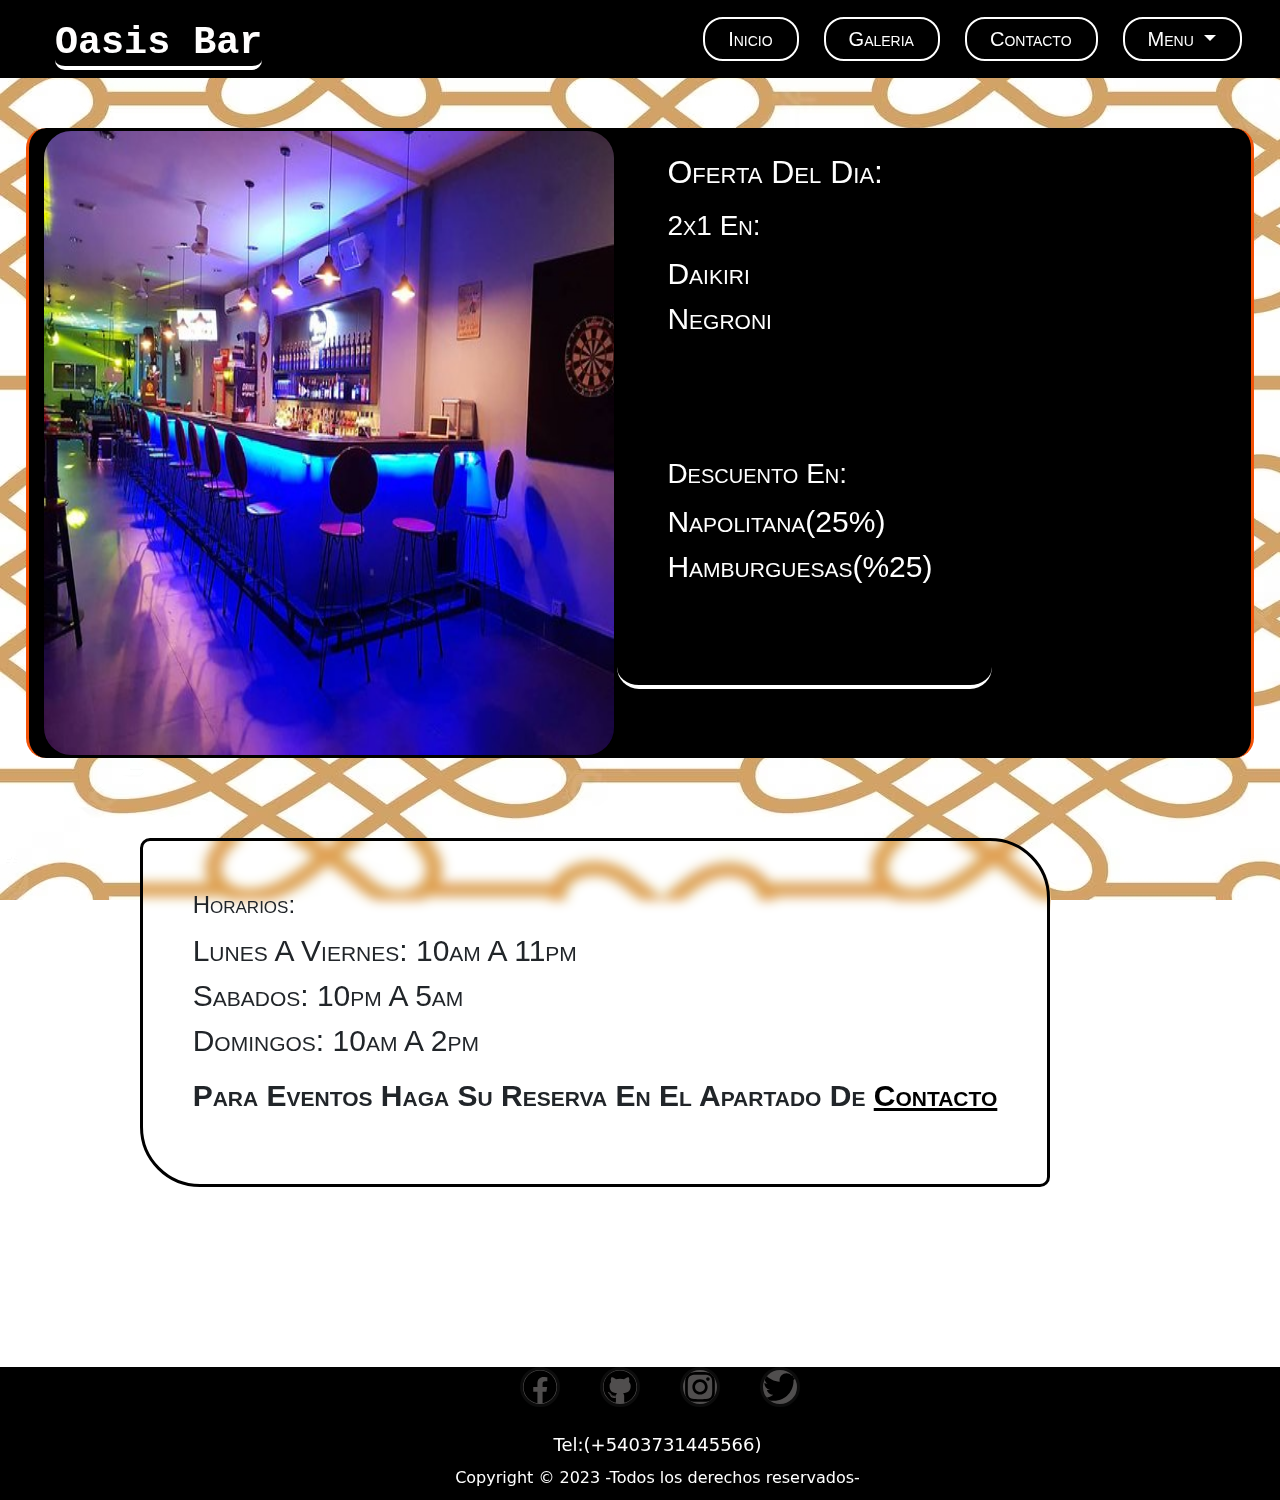
==== index.html @ e95af846 "Primer archivo del proyecto" ====
<!DOCTYPE html>
<html lang="en">
    <head>
        <meta charset="UTF-8">
        <meta http-equiv="X-UA-Compatible" content="IE=edge">
        <meta name="viewport" content="width=device-width, initial-scale=1.0">
        <link href="https://fonts.googleapis.com/css?family=Dancing Script" rel="stylesheet">
        <link rel="stylesheet" href="https://cdn.jsdelivr.net/npm/bootstrap@5.2.3/dist/css/bootstrap.min.css">
        <link rel="stylesheet" href="style.css">
        <title>Oasis bar</title>
    </head>
    <body>
        <header>
            <h1>Oasis Bar</h1>
            <nav class="navbar navbar-dark navbar-expand-lg " style="background-color: #000000;">
                <div class="container-fluid">
                    <button class="navbar-toggler" type="button" data-bs-toggle="collapse" data-bs-target="#navbarNavDropdown" aria-controls="navbarNavDropdown" aria-expanded="false" aria-label="Toggle navigation">
                        <span class="navbar-toggler-icon"></span>
                    </button>
                  <div class="collapse navbar-collapse" id="navbarNavDropdown">
                    <ul class="navbar-nav">
                      <li class="nav-item hover">
                        <a class="nav-link active navbar-brand" aria-current="page" href="#">Inicio</a>
                      </li>
                      <li class="nav-item hover">
                        <a class="nav-link navbar-brand"  href="./pages/galeria.html">Galeria</a>
                      </li>
                      <li class="nav-item hover">
                        <a class="nav-link navbar-brand" href="./pages/contacto.html">Contacto</a>
                      </li>
                      <li class="nav-item dropdown hover-menu">
                        <a class="nav-link dropdown-toggle navbar-brand" href="#" role="button" data-bs-toggle="dropdown" aria-expanded="false">
                          Menu
                        </a>
                        <ul class="dropdown-menu" style="background-color: #000000;">
                          <li class="hover"><a class="navbar-brand" href="./pages/platos.html">Platos</a></li>
                          <li class="hover"><a class="navbar-brand" href="./pages/tragos.html">Tragos</a></li>
                        </ul>
                      </li>
                    </ul>
                  </div>
                </div>
              </nav>
        </header>
        <main>
        <section class="body-index">
            <article class="portada">
                <img src="image/bar.jpg" class="img-portada" alt="">
            </article>
            <article class="ofertas">
                    <h2>Oferta del dia:</h2>
                    <div>
                        <h3>2x1 en:</h3>
                        <ul>
                            <li>Daikiri</li>
                            <li>Negroni</li>
                    </ul>
                    <h3 class="descuento">Descuento en:</h3>
                    <ul>
                        <li>Napolitana(25%)</li>
                        <li>Hamburguesas(%25)</li>
                </ul>
                    </div>
            </article>
        </section>
        <section class="texto-body">
            <article class="texto">
                <h4>Horarios:</h4>
                <ul>
                    <li>Lunes a viernes: 10am a 11pm</li>
                    <li>Sabados: 10pm a 5am</li>
                    <li>Domingos: 10am a 2pm</li>
                    <li class="reserva"><strong> Para eventos haga su reserva en el apartado de <a href="./pages/contacto.html">contacto</a></strong></li>
                </ul>
            </article>
        </section>
     </main> 
         <footer> 
            <div>
                <ul class="foot">
                    <li><a target="_blank" href="https://es-la.facebook.com/"><button  ><img src="icon/facebook.svg" alt="facebook"></button></a></li>
                    <li><a target="_blank" href="https://github.com/"><button ><img src="icon/github.svg" alt="github"></button></a></li>
                    <li><a target="_blank" href="https://www.instagram.com/"><button ><img src="icon/instagram.svg" alt="square-instagram"></button></a></li>
                    <li><a target="_blank" href="https://twitter.com/?lang=es"><button ><img src="icon/twitter (1).svg" alt="square-twitter"></button></a></li>
            </ul>
            <p class="tel">Tel:(+5403731445566)</p><p class="copyright">Copyright © 2023 -Todos los derechos reservados-</p>
            </div> 
        </footer> 
        <script src="https://cdn.jsdelivr.net/npm/bootstrap@5.2.3/dist/js/bootstrap.bundle.min.js"></script> 
    </body>
</html>
---- style.css ----
@import url('https://fonts.googleapis.com/css2?family=Work+Sans&display=swap');

*{
    margin:0;
    padding: 0;
    box-sizing: border-box;
    list-style: none;
}
a{
    text-decoration: none;
    color: black;
    
    
}
ul{
    padding-left: 0px;
}
body{
    display: flex;
    min-height: 100vh;
    flex-direction: column;
    background-image:url(./image/patron-simple-abstracto-dorado-vectorial-costuras-cadenas_419911-941.jpg);
    background-attachment: fixed;
}

.img-portada{
    height: 70vh;
    width: 45vw;
    min-width: 500px;
    display: inline-block;
    border: solid black;
    border-radius: 30px;
    margin-left: 1vw;
}
header{
    background-color: rgb(0, 0, 0);
    width: 100%;
    position: relative;
    margin-bottom: 50px;
    display: flex;
    justify-content: space-between;
    
    
}


header h1{
    display: inline-block;
    font-family: 'Courier New', Courier, monospace;
    font-weight: 600;
    color: rgb(255, 254, 254);
    border-bottom: 4px solid white;
    border-radius: 10px;
    border-width: 4px;
    font-size: clamp(28px, 3vw, 3vw);
    margin-left: 55px;
    margin-top: 20px;
    
    
    
}

header nav ul li{
    display: flex;
    font-size: 18px;
    text-indent: 15px;
    border: 2px solid;
    font-family: 'Lucida Sans', 'Lucida Sans Regular', 'Lucida Grande', 'Lucida Sans Unicode', Geneva, Verdana, sans-serif;
    font-variant: small-caps;
    text-transform: capitalize;
    border-radius: 8px;
    margin-right: 25px;
    color: rgb(15, 15, 15);
    
    
    
}
.hover-menu{
    margin-right: 2vw;
}

.hover:hover{
    background-color: rgb(167, 162, 162);
    transition: 0.7s;
    box-shadow: 2px 2px 5px 2px;
    transition: 0.7s;
    transform: scale(1.2);
    
}
.hover-menu:hover{
    background-color: rgb(167, 162, 162);
    transition: 0.7s;
    box-shadow: 2px 2px 5px 2px;
    transition: 0.7s;

}
.collapse li{
    border: 2px solid white;
    border-radius: 20px;
    
}




footer div ul li img{
    height: 40px;
    width: 40px;
    
}
body header h1{
    display: inline-block;
    
}


footer{
    background-color: rgb(0, 0, 0);
    text-align: center;
    min-height: 100px;
    width: 100%;
    margin-top: auto;
    background-size: 100%;
    background-attachment: fixed;
    margin-top: 150px;
} 
.foot{
    display: flex;
    justify-content: center;
    flex-wrap: wrap;
} 

.foot li{
    display: inline-block;
    margin-left: 40px;
}

    
    

.foot li button img:hover{
    background-color: rgb(160, 156, 156);
    transition: 0.7s;
    box-shadow: 2px 2px 5px 2px;
    transform: scale(1.2);
}

.foot li button{
    background-color: black;
    border: none;
}
.foot img{
    border: solid rgb(12, 12, 12);
    border-radius: 20px;
    padding: x;
    color: rgb(252, 249, 249);
    background-color: rgb(80, 78, 78);
    text-decoration: underline 2px rgb(250, 249, 249);
}
.tel{
margin: 8px 0 0 35px;
display: inline-block;
font-size: 18px;
color: white;
}
.copyright{
    color: white;
    margin: 8px 0 10px 35px;
    font-size: 16px;
}

.ofertas{
    margin-left: 10vw;
    border-radius: 22px;
    padding:25px 60px 80px 50px;
    font-size: 40px;
    font-family: 'Lucida Sans', 'Lucida Sans Regular', 'Lucida Grande', 'Lucida Sans Unicode', Geneva, Verdana, sans-serif;
    font-variant: small-caps;
    text-transform: capitalize;
    color: white;
    border-bottom: solid 4px white;

    

}
.ofertas div{
    padding-top: 10px;
}
.descuento{
    padding-top: 100px;
}
.body-index{
    display: flex;
    flex-wrap: wrap;
    
    margin-top: 50px;
    align-items: flex-start;
    background-color: rgb(0, 0, 0);
    margin: 0 2vw 0 2vw;
    border-radius: 20px;
    border-right: rgb(243, 83, 9) solid;
    border-left: rgb(243, 83, 9) solid ;
    
}
.texto{
    margin-top: 30px;
    margin-bottom: 30px;
    border: solid black;
    border-radius: 10px;
    backdrop-filter: blur(6px) saturate(132%);
    -webkit-backdrop-filter: blur(6px) saturate(132%);
    background-color: rgba(228, 16, 36, 0);
    padding: 50px;
    font-size: 35px;
    margin-right: 90px;
    border-bottom-left-radius: 60px;
    border-top-right-radius: 60px;
    font-family: 'Lucida Sans', 'Lucida Sans Regular', 'Lucida Grande', 'Lucida Sans Unicode', Geneva, Verdana, sans-serif;
    font-variant: small-caps;
    text-transform: capitalize;

}
.reserva{
    margin-top: 10px;
}
.reserva a{
    text-decoration: underline;
}
.reserva a:hover{
    color: goldenrod;
    transition: 0.8s;
    
}

.texto h4{
 margin-bottom: 8px;
 

}
.texto-body{
    display: flex;
    justify-content: center;
    margin-top: 50px;
}
.galeria-img{
    display: grid;
    grid-template-columns: 30% 30% 30%;
    grid-template-rows: repeat(2, 50%);
    margin: 2%;
    column-gap: 2%;
    row-gap: 2%;
    grid-template-areas:  "a b c"
                          "d e f"
    ;
    
}
.galeria-img-1 {
grid-area: a;
}
.galeria-img-2{
grid-area: b;
}
.galeria-img-3{
grid-area: c;
}
.galeria-img-4{
grid-area: d;
}
.galeria-img-5{
grid-area: e;
}
.galeria-img-6{
grid-area: f;
}

.galeria-img div{
    display: inline-block;
    margin: 10px;
    margin-left: 20px;
    
    
}
.galeria-img div img{
    height: 100%;
    width: 100%;
    border: solid rgb(0, 0, 0);
    border-radius: 8px;
    position: relative;
    
}
.galeria-img div:hover{
    transition: 0.7s;
    transform: scale(1.2);
}






.section-menu h2{
    text-align: center;
    font-size: clamp(28px, 5.5vw, 5.8vw ) ;
    font-family: 'Lucida Sans', 'Lucida Sans Regular', 'Lucida Grande', 'Lucida Sans Unicode', Geneva, Verdana, sans-serif;
    font-weight: 300;
    font-variant: small-caps;
    margin-bottom: 20px;
    border-bottom: solid black;
    justify-content: center;
    border-width: 0 0 15px 0;
    border-style: double;
    color: rgb(0, 0, 0);
    
    
    
}
.article-menu{
    display: flex;
    flex-direction: column;
    background-color: black;
    margin: 150px 20vw 0 20vw;
    padding-bottom: 20vh;
    border-radius: 30px;
    border: 5px solid black;
    border-left-color: rgb(243, 83, 9);
    border-right-color: rgb(243, 83, 9);
    
    
}
.article-menu h2{
    color: rgb(248, 248, 248);
    border-bottom: 3px solid;
    border-bottom-color: rgb(243, 83, 9);
    display: inline-block;
    border-radius: 70px;
    font-size: clamp(20px, 2.8vw, 3.2vw)
}
.article-menu ul{
    justify-content: center;
    margin: 15px 0 60px 0;

    
}
.article-menu ul li, .puntos{
    color: white;
    font-size: 1.3vw;
    font-family: 'Lucida Sans', 'Lucida Sans Regular', 'Lucida Grande', 'Lucida Sans Unicode', Geneva, Verdana, sans-serif;
    font-variant: small-caps;
    text-transform: capitalize;
    padding: 2px 8px 25px 8px;
}
.puntos{
    letter-spacing: 0.5vw;
}
.div-menu{
    display: flex;
    flex-direction: column;
    padding-bottom: 15vh;
}
.div-menu ul{
    padding: 2px 8px 25px 8px;
}


 
 
 .main-c .section-contacto{
    margin-top: 100px;
    bottom: 0;
    display: grid;
    grid-template-columns: repeat(2, 40%);
    grid-template-rows: 100%;
    grid-template-areas:"a b" ;
    justify-content: space-evenly;

    
 }
 

 
 .formulario{
    display: flex;
    flex-direction: column;
    justify-content: flex-start;
    margin: 0 20px 0 0px;
    border: solid black;
    background-color:rgba(0, 0, 0, 0.897);
    border-radius: 20px;
    border-bottom: solid rgb(243, 83, 9) 5px;
    border-bottom-left-radius: 30px ;
    border-bottom-right-radius: 30px ;
    padding: 20px 50px 50px 50px;
    font-family: 'Lucida Sans', 'Lucida Sans Regular', 'Lucida Grande', 'Lucida Sans Unicode', Geneva, Verdana, sans-serif;
    font-variant: small-caps;
    text-transform: capitalize;
    font-size: 21px; 
    grid-area: a; 
    width: 550px;
    height: 380px;
    position: relative;
    
 }
 .formulario h4{
    margin-bottom: 19px;
    font-size: 25px;
    text-align: center;
    color: white;
    
}
.form-input{
   color: white;
   line-height: normal; 
}
.input{
    color: black;
    font-family: 'Times New Roman', Times, serif;
}
.form-input-submit{
    position: absolute;
    bottom: 0;
    margin-bottom: 15px;
    padding: 0 25px 0 25px ;
    background-color: black;
    color: white;
    border: solid orangered 2px;
    border-radius: 9px;
    font-size: 16px;
    

}
.form-input-submit:hover{
    background-color: rgb(160, 156, 156);
    transition: 0.7s;
    text-decoration: underline 2px rgb(250, 249, 249);
    box-shadow: 2px 2px 5px 2px;
    transition: 0.7s;
    transform: scale(1.2);
}
.form-input-submit:active{
    color: goldenrod;
    transition: 0.01s;
}


 .article-maps{
    grid-area: b;
    display: flex;
    flex-direction: column;
    background-color: rgba(2, 2, 2, 0.897);
    padding-bottom: 40px;
    border: solid black;
    border-radius: 35px;
    border-bottom: solid rgb(243, 83, 9) 5px;
    border-bottom-left-radius: 30px ;
    border-bottom-right-radius: 30px ;
}


 .article-maps h2{
    display: inline-flex;
    justify-content: center;
    margin-bottom: 30px;
    font-family: 'Lucida Sans', 'Lucida Sans Regular', 'Lucida Grande', 'Lucida Sans Unicode', Geneva, Verdana, sans-serif;
    font-variant: small-caps;
    text-transform: capitalize;
    font-size: 30px;
    color: white;
 }
 .article-maps .maps{
    display: flex;
    justify-content: center;
    
 }
 .article-maps .maps iframe{
    height: 400px;
    width: 500px;

 }



 

         /* Media Query */




 @media (max-width: 1300px) {.ofertas{
    font-size: 30px;
    margin: 0px;

 }
 .texto{
    font-size: 30px;
 }}

 @media (max-width: 520px) {.img-portada {
    width: 250px;
    min-width: 250px;
    height: 300px;
    
    
    
 }
 .ofertas{
    padding: 0 0 20px 0;
 }
 .texto-body .texto{
    width: 300px;
    margin: 0px;
}
 
}

@media (max-width: 700px) {
    header nav ul{
        flex-direction: column; 
    }
    .formulario{
        position: unset;
        margin: 0 15% 0 0;
        
    }
    .form-input-submit{
        position: unset;
        padding: 0;
        margin-top: 15px;
    }
}


@media (max-width: 370px) { .foot li p{
    font-size: 10px;  
}

}

@media (max-width: 560px) {.galeria-img{
    display: grid;
    grid-template-columns: 80%;
    grid-template-rows: repeat(6, 15%);
    margin: 2%;
    column-gap: 2%;
    row-gap: 2%;
    grid-template-areas:    "a"
                            "b"
                            "c"
                            "d"
                            "e"
                            "f"

                          
    ;
    
}
}

@media (max-width: 850px){.platos-img img{
    height: 150px;
    width: 150px;
}
.article-menu ul li, .puntos{
    font-size: clamp(10px, 2vw, 2.1vw);
}
}
@media (max-width: 626px){.article-platos div , .article-platos div ul li{
    margin: 0px;
    padding: 20px 0 20px 0;

}
.article-menu{
    margin: 0px;
}
}
@media (max-width: 450px){

.formulario{
    padding: 0px;
    width: 100%;
    
    }
   nav a{
    font-size: 10px !important;
    
   }
   nav ul li{
    margin: 0px 0 0 0  !important;
   }
}


@media (max-width: 1200px){.main-c .section-contacto{
   grid-template-columns: 60%;
   grid-template-rows: repeat(2, 50%); 
   grid-template-areas: "a"
                        "b";
}
.article-maps .maps iframe{
    height: 300px;
    width: 400px;

 }
 .main-c .section-contacto{
    display: block;

}
.formulario{
    width: 65%;
}

}
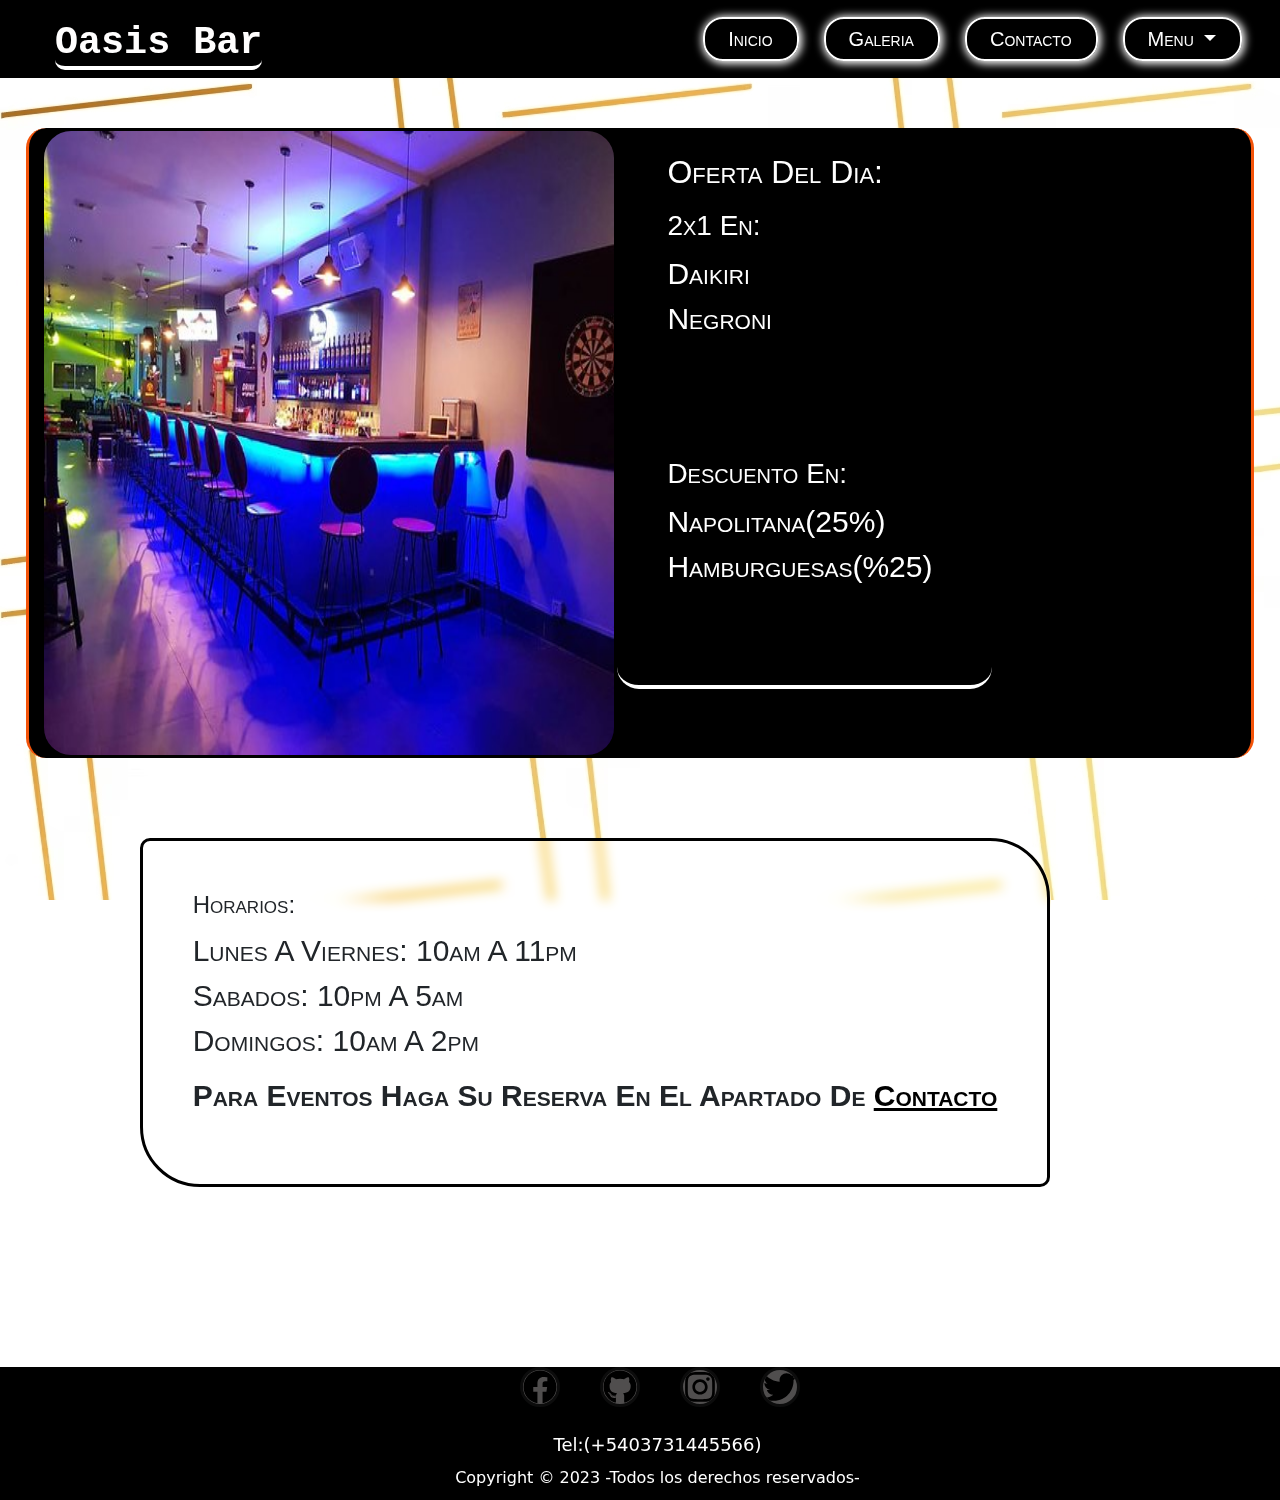
==== commit 017ccbba: "Act. SASS" ====
--- a/index.html
+++ b/index.html
@@ -6,7 +6,7 @@
         <meta name="viewport" content="width=device-width, initial-scale=1.0">
         <link href="https://fonts.googleapis.com/css?family=Dancing Script" rel="stylesheet">
         <link rel="stylesheet" href="https://cdn.jsdelivr.net/npm/bootstrap@5.2.3/dist/css/bootstrap.min.css">
-        <link rel="stylesheet" href="style.css">
+        <link rel="stylesheet" href="./CSS/style.css">
         <title>Oasis bar</title>
     </head>
     <body>
@@ -42,7 +42,7 @@
                 </div>
               </nav>
         </header>
-        <main>
+        <main class="main-index">
         <section class="body-index">
             <article class="portada">
                 <img src="image/bar.jpg" class="img-portada" alt="">
--- a/CSS/style.css
+++ b/CSS/style.css
@@ -0,0 +1,616 @@
+@import url("https://fonts.googleapis.com/css2?family=Work+Sans&display=swap");
+* {
+  margin: 0;
+  padding: 0;
+  box-sizing: border-box;
+  list-style: none;
+  scroll-behavior: smooth;
+}
+
+a {
+  text-decoration: none;
+  color: black;
+}
+
+body {
+  display: flex;
+  min-height: 100vh;
+  flex-direction: column;
+  background-image: url(../image/patron-simple-abstracto-dorado-vectorial-costuras-cadenas_419911-941.jpg);
+  background-attachment: fixed;
+}
+
+.main-index {
+  height: 100%;
+  min-height: 100vh;
+}
+
+.main-galeria {
+  height: 100%;
+  min-height: 100vh;
+}
+
+.main-c {
+  min-height: 80vh;
+  height: 100%;
+}
+
+.img-portada {
+  height: 70vh;
+  width: 45vw;
+  min-width: 500px;
+  display: inline-block;
+  border: solid black;
+  border-radius: 30px;
+  margin-left: 1vw;
+}
+
+header {
+  background-color: rgb(0, 0, 0);
+  width: 100%;
+  position: relative;
+  margin-bottom: 50px;
+  display: flex;
+  justify-content: space-between;
+}
+
+header h1 {
+  display: inline-block;
+  font-family: "Courier New", Courier, monospace;
+  font-weight: 600;
+  color: rgb(255, 254, 254);
+  border-bottom: 4px solid white;
+  border-radius: 10px;
+  border-width: 4px;
+  font-size: clamp(28px, 3vw, 3vw);
+  margin-left: 55px;
+  margin-top: 20px;
+}
+
+ul {
+  padding-left: 0px;
+}
+
+header nav ul li {
+  display: flex;
+  font-size: 18px;
+  text-indent: 15px;
+  border: 2px solid;
+  font-family: "Lucida Sans", "Lucida Sans Regular", "Lucida Grande", "Lucida Sans Unicode", Geneva, Verdana, sans-serif;
+  font-variant: small-caps;
+  text-transform: capitalize;
+  border-radius: 8px;
+  margin-right: 25px;
+  color: rgb(15, 15, 15);
+  box-shadow: 1px 1px 8px 2px white;
+}
+
+.hover-menu {
+  margin-right: 2vw;
+}
+
+.hover:hover {
+  background-color: rgb(141, 138, 138);
+  transition: 0.7s;
+  transform: scale(1.2);
+}
+
+.hover-menu:hover {
+  background-color: rgb(167, 162, 162);
+  transition: 0.7s;
+  box-shadow: 1px 1px 5px 2px;
+}
+
+.collapse li {
+  border: 2px solid white;
+  border-radius: 20px;
+}
+
+footer div ul li img {
+  height: 40px;
+  width: 40px;
+}
+
+body header h1 {
+  display: inline-block;
+}
+
+footer {
+  background-color: rgb(0, 0, 0);
+  text-align: center;
+  width: 100%;
+  margin-top: auto;
+  background-size: 100%;
+  background-attachment: fixed;
+  margin-top: 150px;
+}
+
+.foot {
+  display: flex;
+  justify-content: center;
+  flex-wrap: wrap;
+}
+
+.foot li {
+  display: inline-block;
+  margin-left: 40px;
+}
+
+.foot li button img:hover {
+  background-color: rgb(160, 156, 156);
+  transition: 0.7s;
+  box-shadow: 1px 1px 8px 3px;
+  transform: scale(1.5);
+}
+
+.foot li button {
+  background-color: black;
+  border: none;
+}
+
+.foot img {
+  border: solid rgb(12, 12, 12);
+  border-radius: 20px;
+  padding: x;
+  color: rgb(252, 249, 249);
+  background-color: rgb(80, 78, 78);
+  text-decoration: underline 2px rgb(250, 249, 249);
+}
+
+.tel {
+  margin: 8px 0 0 35px;
+  display: inline-block;
+  font-size: 18px;
+  color: white;
+}
+
+.copyright {
+  color: white;
+  margin: 8px 0 10px 35px;
+  font-size: 16px;
+}
+
+.ofertas {
+  margin-left: 10vw;
+  border-radius: 22px;
+  padding: 25px 60px 80px 50px;
+  font-size: 40px;
+  font-family: "Lucida Sans", "Lucida Sans Regular", "Lucida Grande", "Lucida Sans Unicode", Geneva, Verdana, sans-serif;
+  font-variant: small-caps;
+  text-transform: capitalize;
+  color: white;
+  border-bottom: solid 4px white;
+}
+
+.ofertas div {
+  padding-top: 10px;
+}
+
+.descuento {
+  padding-top: 100px;
+}
+
+.body-index {
+  display: flex;
+  flex-wrap: wrap;
+  margin-top: 50px;
+  align-items: flex-start;
+  background-color: rgb(0, 0, 0);
+  margin: 0 2vw 0 2vw;
+  border-radius: 20px;
+  border-right: rgb(243, 83, 9) solid;
+  border-left: rgb(243, 83, 9) solid;
+}
+
+.texto {
+  margin-top: 30px;
+  margin-bottom: 30px;
+  border: solid black;
+  border-radius: 10px;
+  backdrop-filter: blur(6px) saturate(132%);
+  -webkit-backdrop-filter: blur(6px) saturate(132%);
+  background-color: rgba(228, 16, 36, 0);
+  padding: 50px;
+  font-size: 35px;
+  margin-right: 90px;
+  border-bottom-left-radius: 60px;
+  border-top-right-radius: 60px;
+  font-family: "Lucida Sans", "Lucida Sans Regular", "Lucida Grande", "Lucida Sans Unicode", Geneva, Verdana, sans-serif;
+  font-variant: small-caps;
+  text-transform: capitalize;
+}
+
+.reserva {
+  margin-top: 10px;
+}
+
+.reserva a {
+  text-decoration: underline;
+}
+
+.reserva a:hover {
+  color: goldenrod;
+  transition: 0.8s;
+}
+
+.texto h4 {
+  margin-bottom: 8px;
+}
+
+.texto-body {
+  display: flex;
+  justify-content: center;
+  margin-top: 50px;
+}
+
+.galeria-img {
+  display: grid;
+  grid-template-columns: 30% 30% 30%;
+  grid-template-rows: repeat(2, 50%);
+  margin: 2%;
+  column-gap: 2%;
+  row-gap: 2%;
+  grid-template-areas: "a b c" "d e f";
+}
+
+.galeria-img-1 {
+  grid-area: a;
+}
+
+.galeria-img-2 {
+  grid-area: b;
+}
+
+.galeria-img-3 {
+  grid-area: c;
+}
+
+.galeria-img-4 {
+  grid-area: d;
+}
+
+.galeria-img-5 {
+  grid-area: e;
+}
+
+.galeria-img-6 {
+  grid-area: f;
+}
+
+.galeria-img div {
+  display: inline-block;
+  margin: 10px;
+  margin-left: 20px;
+}
+
+.galeria-img div img {
+  height: 100%;
+  width: 100%;
+  border: solid rgb(0, 0, 0);
+  border-radius: 8px;
+  position: relative;
+}
+
+.galeria-img div:hover {
+  transition: 0.7s;
+  transform: scale(1.2);
+}
+
+.section-menu h2 {
+  text-align: center;
+  font-size: clamp(28px, 5.5vw, 5.8vw);
+  font-family: "Lucida Sans", "Lucida Sans Regular", "Lucida Grande", "Lucida Sans Unicode", Geneva, Verdana, sans-serif;
+  font-weight: 300;
+  font-variant: small-caps;
+  margin-bottom: 20px;
+  border-bottom: solid black;
+  justify-content: center;
+  border-width: 0 0 15px 0;
+  border-style: double;
+  color: rgb(0, 0, 0);
+}
+
+.article-menu {
+  display: flex;
+  flex-direction: column;
+  background-color: black;
+  margin: 150px 20vw 0 20vw;
+  padding-bottom: 20vh;
+  border-radius: 30px;
+  border: 5px solid black;
+  border-left-color: rgb(243, 83, 9);
+  border-right-color: rgb(243, 83, 9);
+}
+
+.article-menu h2 {
+  color: rgb(248, 248, 248);
+  border-bottom: 3px solid;
+  border-bottom-color: rgb(243, 83, 9);
+  display: inline-block;
+  border-radius: 70px;
+  font-size: clamp(20px, 2.8vw, 3.2vw);
+}
+
+.article-menu ul {
+  justify-content: center;
+  margin: 15px 0 60px 0;
+}
+
+.article-menu ul li, .puntos {
+  color: white;
+  font-size: 1.3vw;
+  font-family: "Lucida Sans", "Lucida Sans Regular", "Lucida Grande", "Lucida Sans Unicode", Geneva, Verdana, sans-serif;
+  font-variant: small-caps;
+  text-transform: capitalize;
+  padding: 2px 8px 25px 8px;
+}
+
+.puntos {
+  letter-spacing: 0.5vw;
+}
+
+.div-menu {
+  display: flex;
+  flex-direction: column;
+  background-color: black;
+  margin: 150px 20vw 0 20vw;
+  padding-bottom: 20vh;
+  border-radius: 30px;
+  border: 5px solid black;
+  border-left-color: rgb(243, 83, 9);
+  border-right-color: rgb(243, 83, 9);
+}
+
+.div-menu h2 {
+  color: rgb(248, 248, 248);
+  border-bottom: 3px solid;
+  border-bottom-color: rgb(243, 83, 9);
+  display: inline-block;
+  border-radius: 70px;
+  font-size: clamp(20px, 2.8vw, 3.2vw);
+}
+
+.div-menu ul {
+  padding: 2px 8px 25px 8px;
+}
+
+.article-platos ul li, .puntos {
+  color: white;
+  font-size: 1.3vw;
+  font-family: "Lucida Sans", "Lucida Sans Regular", "Lucida Grande", "Lucida Sans Unicode", Geneva, Verdana, sans-serif;
+  font-variant: small-caps;
+  text-transform: capitalize;
+  padding: 2px 8px 25px 8px;
+}
+
+.article-platos ul {
+  justify-content: center;
+  margin: 15px 0 60px 0;
+}
+
+.main-c .section-contacto {
+  margin-top: 100px;
+  bottom: 0;
+  display: grid;
+  grid-template-columns: repeat(2, 40%);
+  grid-template-rows: 100%;
+  grid-template-areas: "a b";
+  justify-content: space-evenly;
+}
+
+.formulario {
+  display: flex;
+  flex-direction: column;
+  justify-content: flex-start;
+  margin: 0 20px 0 0px;
+  border: solid black;
+  background-color: rgba(0, 0, 0, 0.897);
+  border-radius: 20px;
+  border-bottom: solid rgb(243, 83, 9) 5px;
+  border-bottom-left-radius: 30px;
+  border-bottom-right-radius: 30px;
+  padding: 20px 50px 50px 50px;
+  font-family: "Lucida Sans", "Lucida Sans Regular", "Lucida Grande", "Lucida Sans Unicode", Geneva, Verdana, sans-serif;
+  font-variant: small-caps;
+  text-transform: capitalize;
+  font-size: 21px;
+  grid-area: a;
+  width: 550px;
+  height: 380px;
+  position: relative;
+}
+
+.formulario h4 {
+  margin-bottom: 19px;
+  font-size: 25px;
+  text-align: center;
+  color: white;
+}
+
+.form-input {
+  color: white;
+  line-height: normal;
+}
+
+.input {
+  color: black;
+  font-family: "Times New Roman", Times, serif;
+}
+
+.form-input-submit {
+  position: absolute;
+  bottom: 0;
+  margin-bottom: 15px;
+  padding: 0 25px 0 25px;
+  background-color: black;
+  color: white;
+  border: solid orangered 2px;
+  border-radius: 9px;
+  font-size: 16px;
+}
+
+.form-input-submit:hover {
+  background-color: rgb(160, 156, 156);
+  transition: 0.7s;
+  text-decoration: underline 2px rgb(250, 249, 249);
+  box-shadow: 2px 2px 5px 2px;
+  transition: 0.7s;
+  transform: scale(1.2);
+}
+
+.form-input-submit:active {
+  color: goldenrod;
+  transition: 0.01s;
+}
+
+.article-maps {
+  grid-area: b;
+  display: flex;
+  flex-direction: column;
+  background-color: rgba(2, 2, 2, 0.897);
+  padding-bottom: 40px;
+  border: solid black;
+  border-radius: 35px;
+  border-bottom: solid rgb(243, 83, 9) 5px;
+  border-bottom-left-radius: 30px;
+  border-bottom-right-radius: 30px;
+}
+
+.article-maps h2 {
+  display: inline-flex;
+  justify-content: center;
+  margin-bottom: 30px;
+  font-family: "Lucida Sans", "Lucida Sans Regular", "Lucida Grande", "Lucida Sans Unicode", Geneva, Verdana, sans-serif;
+  font-variant: small-caps;
+  text-transform: capitalize;
+  font-size: 30px;
+  color: white;
+}
+
+.article-maps .maps {
+  display: flex;
+  justify-content: center;
+}
+
+.article-maps .maps iframe {
+  height: 400px;
+  width: 500px;
+}
+
+/* Media Query */
+@media (max-width: 1300px) {
+  .ofertas {
+    font-size: 30px;
+    margin: 0px;
+  }
+  .texto {
+    font-size: 30px;
+  }
+}
+@media (max-width: 520px) {
+  .img-portada {
+    width: 250px;
+    min-width: 250px;
+    height: 300px;
+  }
+  .ofertas {
+    padding: 0 0 20px 0;
+  }
+  .texto-body .texto {
+    width: 300px;
+    margin: 0px;
+  }
+}
+@media (max-width: 700px) {
+  header nav ul {
+    flex-direction: column;
+  }
+  .formulario {
+    position: unset;
+    margin: 0 15% 0 0;
+    padding: 0 0 10px 0;
+  }
+  .form-input-submit {
+    position: unset;
+    padding: 0;
+    margin-top: 15px;
+  }
+}
+@media (max-width: 370px) {
+  .foot li p {
+    font-size: 10px;
+  }
+}
+@media (max-width: 660px) {
+  .galeria-img {
+    display: grid;
+    grid-template-columns: 80%;
+    grid-template-rows: repeat(6, 15%);
+    margin: 2%;
+    column-gap: 2%;
+    row-gap: 2%;
+    grid-template-areas: "a" "b" "c" "d" "e" "f";
+  }
+  .formulario {
+    width: 100% !important;
+  }
+}
+@media (max-width: 850px) {
+  .article-menu ul li, .puntos {
+    font-size: clamp(10px, 2vw, 2.1vw);
+  }
+  .article-platos div ul li {
+    font-size: clamp(10px, 2vw, 2.1vw);
+  }
+}
+@media (max-width: 626px) {
+  .article-platos div, .article-platos div ul li {
+    margin: 20px 0 50px 0;
+    padding: 20px 0 20px 0;
+  }
+  .article-menu {
+    margin: 0px;
+  }
+}
+@media (max-width: 450px) {
+  .formulario {
+    padding: 0px;
+    width: 100%;
+  }
+  nav a {
+    font-size: 10px !important;
+  }
+  nav ul li {
+    margin: 0px 0 0 0 !important;
+  }
+}
+@media (max-width: 1200px) {
+  .main-c .section-contacto {
+    grid-template-columns: 60%;
+    grid-template-rows: repeat(2, 50%);
+    grid-template-areas: "a" "b";
+  }
+  .article-maps .maps iframe {
+    height: 300px;
+    width: 400px;
+  }
+  .main-c .section-contacto {
+    display: block;
+  }
+  .formulario {
+    width: 65%;
+  }
+  .article-formulario {
+    margin-bottom: 30px;
+  }
+}
+@media (max-width: 910px) {
+  .body-index {
+    justify-content: center;
+  }
+  .ofertas {
+    text-align: center;
+  }
+}
+
+/*# sourceMappingURL=style.css.map */
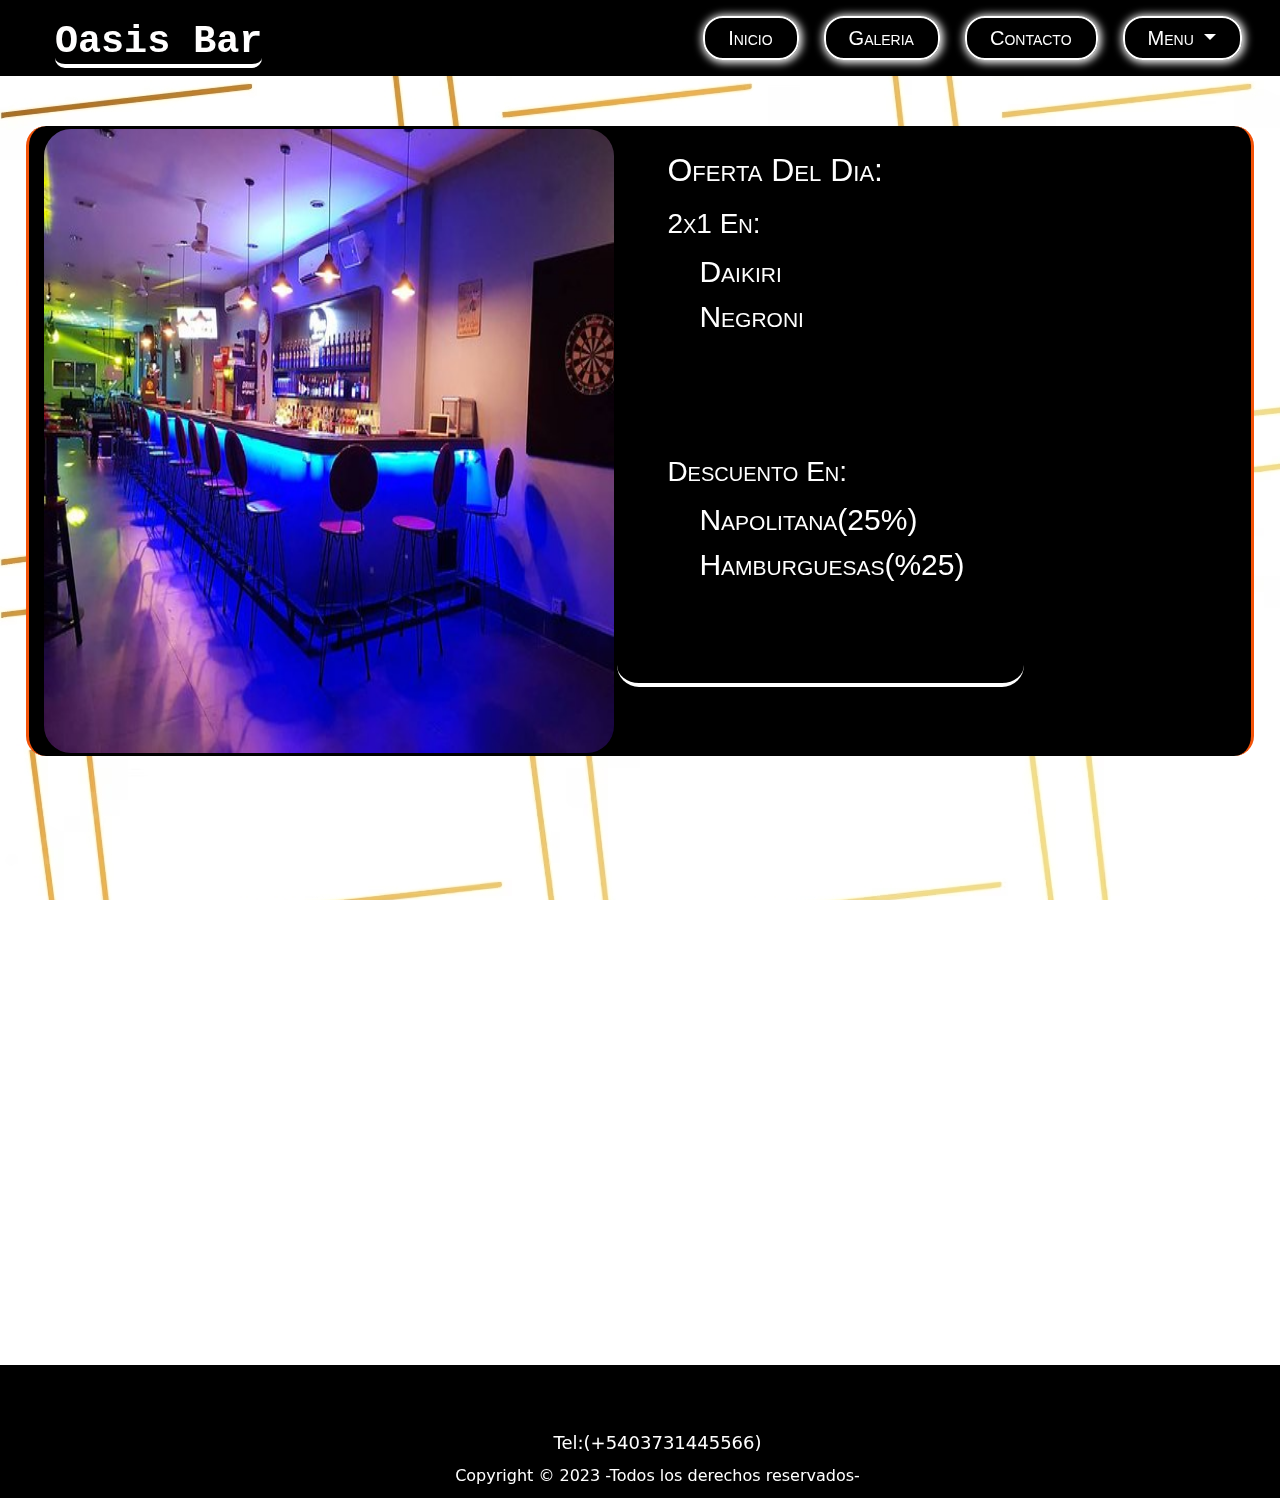
==== commit c3858561: "Actualizacion (SASS+Animaciones)" ====
--- a/index.html
+++ b/index.html
@@ -4,6 +4,12 @@
         <meta charset="UTF-8">
         <meta http-equiv="X-UA-Compatible" content="IE=edge">
         <meta name="viewport" content="width=device-width, initial-scale=1.0">
+        <link rel="apple-touch-icon" sizes="180x180" href="/icon/apple-touch-icon.png">
+        <link rel="icon" type="image/png" sizes="32x32" href="/icon/favicon-32x32.png">
+        <link rel="icon" type="image/png" sizes="16x16" href="/icon/favicon-16x16.png">
+        <link rel="manifest" href="/icon/site.webmanifest">
+        <link href="https://unpkg.com/aos@2.3.1/dist/aos.css" rel="stylesheet">
+        <link rel="stylesheet" href="https://cdnjs.cloudflare.com/ajax/libs/animate.css/4.1.1/animate.min.css"/>
         <link href="https://fonts.googleapis.com/css?family=Dancing Script" rel="stylesheet">
         <link rel="stylesheet" href="https://cdn.jsdelivr.net/npm/bootstrap@5.2.3/dist/css/bootstrap.min.css">
         <link rel="stylesheet" href="./CSS/style.css">
@@ -11,8 +17,8 @@
     </head>
     <body>
         <header>
-            <h1>Oasis Bar</h1>
-            <nav class="navbar navbar-dark navbar-expand-lg " style="background-color: #000000;">
+            <h1 class="animate__animated animate__bounceInLeft">Oasis Bar</h1>
+            <nav class="navbar navbar-dark navbar-expand-lg animate__animated animate__fadeInRight" style="background-color: #000000;">
                 <div class="container-fluid">
                     <button class="navbar-toggler" type="button" data-bs-toggle="collapse" data-bs-target="#navbarNavDropdown" aria-controls="navbarNavDropdown" aria-expanded="false" aria-label="Toggle navigation">
                         <span class="navbar-toggler-icon"></span>
@@ -45,9 +51,9 @@
         <main class="main-index">
         <section class="body-index">
             <article class="portada">
-                <img src="image/bar.jpg" class="img-portada" alt="">
+                <img data-aos="fade-right" src="image/bar.jpg" class="img-portada" alt="">
             </article>
-            <article class="ofertas">
+            <article data-aos="fade-left" class="ofertas">
                     <h2>Oferta del dia:</h2>
                     <div>
                         <h3>2x1 en:</h3>
@@ -63,7 +69,7 @@
                     </div>
             </article>
         </section>
-        <section class="texto-body">
+        <section data-aos="fade-up" class="texto-body">
             <article class="texto">
                 <h4>Horarios:</h4>
                 <ul>
@@ -78,14 +84,18 @@
          <footer> 
             <div>
                 <ul class="foot">
-                    <li><a target="_blank" href="https://es-la.facebook.com/"><button  ><img src="icon/facebook.svg" alt="facebook"></button></a></li>
-                    <li><a target="_blank" href="https://github.com/"><button ><img src="icon/github.svg" alt="github"></button></a></li>
-                    <li><a target="_blank" href="https://www.instagram.com/"><button ><img src="icon/instagram.svg" alt="square-instagram"></button></a></li>
-                    <li><a target="_blank" href="https://twitter.com/?lang=es"><button ><img src="icon/twitter (1).svg" alt="square-twitter"></button></a></li>
+                    <li data-aos="fade-right" data-aos-duration="1200"><a target="_blank" href="https://es-la.facebook.com/"><button  ><img src="icon/facebook.svg" alt="facebook"></button></a></li>
+                    <li data-aos="fade-right" data-aos-duration="700"><a target="_blank" href="https://github.com/"><button ><img src="icon/github.svg" alt="github"></button></a></li>
+                    <li data-aos="fade-right" data-aos-duration="500"><a target="_blank" href="https://www.instagram.com/"><button ><img src="icon/instagram.svg" alt="square-instagram"></button></a></li>
+                    <li data-aos="fade-right"><a target="_blank" href="https://twitter.com/?lang=es"><button ><img src="icon/twitter (1).svg" alt="square-twitter"></button></a></li>
             </ul>
             <p class="tel">Tel:(+5403731445566)</p><p class="copyright">Copyright © 2023 -Todos los derechos reservados-</p>
             </div> 
         </footer> 
-        <script src="https://cdn.jsdelivr.net/npm/bootstrap@5.2.3/dist/js/bootstrap.bundle.min.js"></script> 
+        <script src="https://cdn.jsdelivr.net/npm/bootstrap@5.2.3/dist/js/bootstrap.bundle.min.js"></script>
+        <script src="https://unpkg.com/aos@2.3.1/dist/aos.js"></script>
+        <script>
+  AOS.init();
+</script> 
     </body>
 </html>
--- a/CSS/style.css
+++ b/CSS/style.css
@@ -1,120 +1,4 @@
 @import url("https://fonts.googleapis.com/css2?family=Work+Sans&display=swap");
-* {
-  margin: 0;
-  padding: 0;
-  box-sizing: border-box;
-  list-style: none;
-  scroll-behavior: smooth;
-}
-
-a {
-  text-decoration: none;
-  color: black;
-}
-
-body {
-  display: flex;
-  min-height: 100vh;
-  flex-direction: column;
-  background-image: url(../image/patron-simple-abstracto-dorado-vectorial-costuras-cadenas_419911-941.jpg);
-  background-attachment: fixed;
-}
-
-.main-index {
-  height: 100%;
-  min-height: 100vh;
-}
-
-.main-galeria {
-  height: 100%;
-  min-height: 100vh;
-}
-
-.main-c {
-  min-height: 80vh;
-  height: 100%;
-}
-
-.img-portada {
-  height: 70vh;
-  width: 45vw;
-  min-width: 500px;
-  display: inline-block;
-  border: solid black;
-  border-radius: 30px;
-  margin-left: 1vw;
-}
-
-header {
-  background-color: rgb(0, 0, 0);
-  width: 100%;
-  position: relative;
-  margin-bottom: 50px;
-  display: flex;
-  justify-content: space-between;
-}
-
-header h1 {
-  display: inline-block;
-  font-family: "Courier New", Courier, monospace;
-  font-weight: 600;
-  color: rgb(255, 254, 254);
-  border-bottom: 4px solid white;
-  border-radius: 10px;
-  border-width: 4px;
-  font-size: clamp(28px, 3vw, 3vw);
-  margin-left: 55px;
-  margin-top: 20px;
-}
-
-ul {
-  padding-left: 0px;
-}
-
-header nav ul li {
-  display: flex;
-  font-size: 18px;
-  text-indent: 15px;
-  border: 2px solid;
-  font-family: "Lucida Sans", "Lucida Sans Regular", "Lucida Grande", "Lucida Sans Unicode", Geneva, Verdana, sans-serif;
-  font-variant: small-caps;
-  text-transform: capitalize;
-  border-radius: 8px;
-  margin-right: 25px;
-  color: rgb(15, 15, 15);
-  box-shadow: 1px 1px 8px 2px white;
-}
-
-.hover-menu {
-  margin-right: 2vw;
-}
-
-.hover:hover {
-  background-color: rgb(141, 138, 138);
-  transition: 0.7s;
-  transform: scale(1.2);
-}
-
-.hover-menu:hover {
-  background-color: rgb(167, 162, 162);
-  transition: 0.7s;
-  box-shadow: 1px 1px 5px 2px;
-}
-
-.collapse li {
-  border: 2px solid white;
-  border-radius: 20px;
-}
-
-footer div ul li img {
-  height: 40px;
-  width: 40px;
-}
-
-body header h1 {
-  display: inline-block;
-}
-
 footer {
   background-color: rgb(0, 0, 0);
   text-align: center;
@@ -124,30 +8,30 @@
   background-attachment: fixed;
   margin-top: 150px;
 }
+footer div ul li img {
+  height: 40px;
+  width: 40px;
+}
 
 .foot {
   display: flex;
   justify-content: center;
   flex-wrap: wrap;
 }
-
 .foot li {
   display: inline-block;
   margin-left: 40px;
 }
-
-.foot li button img:hover {
-  background-color: rgb(160, 156, 156);
-  transition: 0.7s;
-  box-shadow: 1px 1px 8px 3px;
-  transform: scale(1.5);
-}
-
 .foot li button {
   background-color: black;
   border: none;
 }
-
+.foot li button img:hover {
+  background-color: rgb(160, 156, 156);
+  transition: 0.7s;
+  box-shadow: 1px 1px 8px 3px;
+  transform: scale(1.5);
+}
 .foot img {
   border: solid rgb(12, 12, 12);
   border-radius: 20px;
@@ -155,6 +39,7 @@
   color: rgb(252, 249, 249);
   background-color: rgb(80, 78, 78);
   text-decoration: underline 2px rgb(250, 249, 249);
+  transition: 0.7s;
 }
 
 .tel {
@@ -168,6 +53,79 @@
   color: white;
   margin: 8px 0 10px 35px;
   font-size: 16px;
+}
+
+header {
+  background-color: rgb(0, 0, 0);
+  width: 100%;
+  position: relative;
+  margin-bottom: 50px;
+  display: flex;
+  justify-content: space-between;
+}
+header nav ul li {
+  display: flex;
+  font-size: 18px;
+  text-indent: 15px;
+  border: 2px solid;
+  font-family: "Lucida Sans", "Lucida Sans Regular", "Lucida Grande", "Lucida Sans Unicode", Geneva, Verdana, sans-serif;
+  font-variant: small-caps;
+  text-transform: capitalize;
+  border-radius: 8px;
+  margin-right: 25px;
+  color: rgb(15, 15, 15);
+  box-shadow: 1px 1px 8px 2px white;
+  transition: 0.7s;
+}
+header ul {
+  padding-left: 0px;
+}
+header h1 {
+  display: inline-block;
+  font: clamp(28px, 3vw, 3vw) "Courier New", Courier, monospace;
+  font-weight: 600;
+  color: rgb(255, 254, 254);
+  border-bottom: 4px solid white;
+  border-radius: 10px;
+  border-width: 4px;
+  margin-left: 55px;
+  margin-top: 20px;
+}
+
+.hover-menu {
+  margin-right: 2vw;
+  transition: 0.7s;
+}
+
+.hover:hover {
+  background-color: rgb(141, 138, 138);
+  transition: 0.7s;
+  transform: scale(1.2);
+}
+
+.hover-menu:hover {
+  background-color: rgb(167, 162, 162);
+  transition: 0.7s;
+  box-shadow: 1px 1px 5px 2px;
+}
+
+.collapse li {
+  border: 2px solid white;
+  border-radius: 20px;
+}
+
+body header h1 {
+  display: inline-block;
+}
+
+.img-portada {
+  height: 70vh;
+  width: 45vw;
+  min-width: 500px;
+  display: inline-block;
+  border: solid black;
+  border-radius: 30px;
+  margin-left: 1vw;
 }
 
 .ofertas {
@@ -181,7 +139,6 @@
   color: white;
   border-bottom: solid 4px white;
 }
-
 .ofertas div {
   padding-top: 10px;
 }
@@ -219,22 +176,20 @@
   font-variant: small-caps;
   text-transform: capitalize;
 }
+.texto h4 {
+  margin-bottom: 8px;
+}
 
 .reserva {
   margin-top: 10px;
 }
-
 .reserva a {
   text-decoration: underline;
-}
-
+  transition: 0.8s;
+}
 .reserva a:hover {
   color: goldenrod;
   transition: 0.8s;
-}
-
-.texto h4 {
-  margin-bottom: 8px;
 }
 
 .texto-body {
@@ -252,37 +207,12 @@
   row-gap: 2%;
   grid-template-areas: "a b c" "d e f";
 }
-
-.galeria-img-1 {
-  grid-area: a;
-}
-
-.galeria-img-2 {
-  grid-area: b;
-}
-
-.galeria-img-3 {
-  grid-area: c;
-}
-
-.galeria-img-4 {
-  grid-area: d;
-}
-
-.galeria-img-5 {
-  grid-area: e;
-}
-
-.galeria-img-6 {
-  grid-area: f;
-}
-
 .galeria-img div {
   display: inline-block;
   margin: 10px;
   margin-left: 20px;
-}
-
+  transition: 0.7s;
+}
 .galeria-img div img {
   height: 100%;
   width: 100%;
@@ -290,10 +220,33 @@
   border-radius: 8px;
   position: relative;
 }
-
 .galeria-img div:hover {
   transition: 0.7s;
   transform: scale(1.2);
+}
+
+.galeria-img-1 {
+  grid-area: a;
+}
+
+.galeria-img-2 {
+  grid-area: b;
+}
+
+.galeria-img-3 {
+  grid-area: c;
+}
+
+.galeria-img-4 {
+  grid-area: d;
+}
+
+.galeria-img-5 {
+  grid-area: e;
+}
+
+.galeria-img-6 {
+  grid-area: f;
 }
 
 .section-menu h2 {
@@ -321,7 +274,6 @@
   border-left-color: rgb(243, 83, 9);
   border-right-color: rgb(243, 83, 9);
 }
-
 .article-menu h2 {
   color: rgb(248, 248, 248);
   border-bottom: 3px solid;
@@ -335,8 +287,7 @@
   justify-content: center;
   margin: 15px 0 60px 0;
 }
-
-.article-menu ul li, .puntos {
+.article-menu ul li, .article-menu ul .puntos {
   color: white;
   font-size: 1.3vw;
   font-family: "Lucida Sans", "Lucida Sans Regular", "Lucida Grande", "Lucida Sans Unicode", Geneva, Verdana, sans-serif;
@@ -360,7 +311,6 @@
   border-left-color: rgb(243, 83, 9);
   border-right-color: rgb(243, 83, 9);
 }
-
 .div-menu h2 {
   color: rgb(248, 248, 248);
   border-bottom: 3px solid;
@@ -369,23 +319,21 @@
   border-radius: 70px;
   font-size: clamp(20px, 2.8vw, 3.2vw);
 }
-
 .div-menu ul {
-  padding: 2px 8px 25px 8px;
-}
-
-.article-platos ul li, .puntos {
-  color: white;
-  font-size: 1.3vw;
-  font-family: "Lucida Sans", "Lucida Sans Regular", "Lucida Grande", "Lucida Sans Unicode", Geneva, Verdana, sans-serif;
-  font-variant: small-caps;
-  text-transform: capitalize;
   padding: 2px 8px 25px 8px;
 }
 
 .article-platos ul {
   justify-content: center;
   margin: 15px 0 60px 0;
+}
+.article-platos ul li, .article-platos ul .puntos {
+  color: white;
+  font-size: 1.3vw;
+  font-family: "Lucida Sans", "Lucida Sans Regular", "Lucida Grande", "Lucida Sans Unicode", Geneva, Verdana, sans-serif;
+  font-variant: small-caps;
+  text-transform: capitalize;
+  padding: 2px 8px 25px 8px;
 }
 
 .main-c .section-contacto {
@@ -419,7 +367,6 @@
   height: 380px;
   position: relative;
 }
-
 .formulario h4 {
   margin-bottom: 19px;
   font-size: 25px;
@@ -475,7 +422,6 @@
   border-bottom-left-radius: 30px;
   border-bottom-right-radius: 30px;
 }
-
 .article-maps h2 {
   display: inline-flex;
   justify-content: center;
@@ -486,15 +432,49 @@
   font-size: 30px;
   color: white;
 }
-
 .article-maps .maps {
   display: flex;
   justify-content: center;
 }
-
 .article-maps .maps iframe {
   height: 400px;
   width: 500px;
+}
+
+* {
+  margin: 0;
+  padding: 0;
+  box-sizing: border-box;
+  list-style: none;
+  scroll-behavior: smooth;
+}
+
+a {
+  text-decoration: none;
+  color: black;
+}
+
+body {
+  display: flex;
+  min-height: 100vh;
+  flex-direction: column;
+  background-image: url(../image/patron-simple-abstracto-dorado-vectorial-costuras-cadenas_419911-941.jpg);
+  background-attachment: fixed;
+}
+
+.main-index {
+  height: 100%;
+  min-height: 100vh;
+}
+
+.main-galeria {
+  height: 100%;
+  min-height: 100vh;
+}
+
+.main-c {
+  min-height: 80vh;
+  height: 100%;
 }
 
 /* Media Query */
@@ -611,6 +591,16 @@
   .ofertas {
     text-align: center;
   }
+  .hover:hover {
+    background-color: rgb(0, 0, 0) !important;
+    transition: 0.7s;
+    transform: scale(1) !important;
+  }
+  .hover-menu:hover {
+    background-color: rgb(0, 0, 0) !important;
+    transition: 0.7s;
+    box-shadow: 0px 0px 0px 0px !important;
+  }
 }
 
 /*# sourceMappingURL=style.css.map */
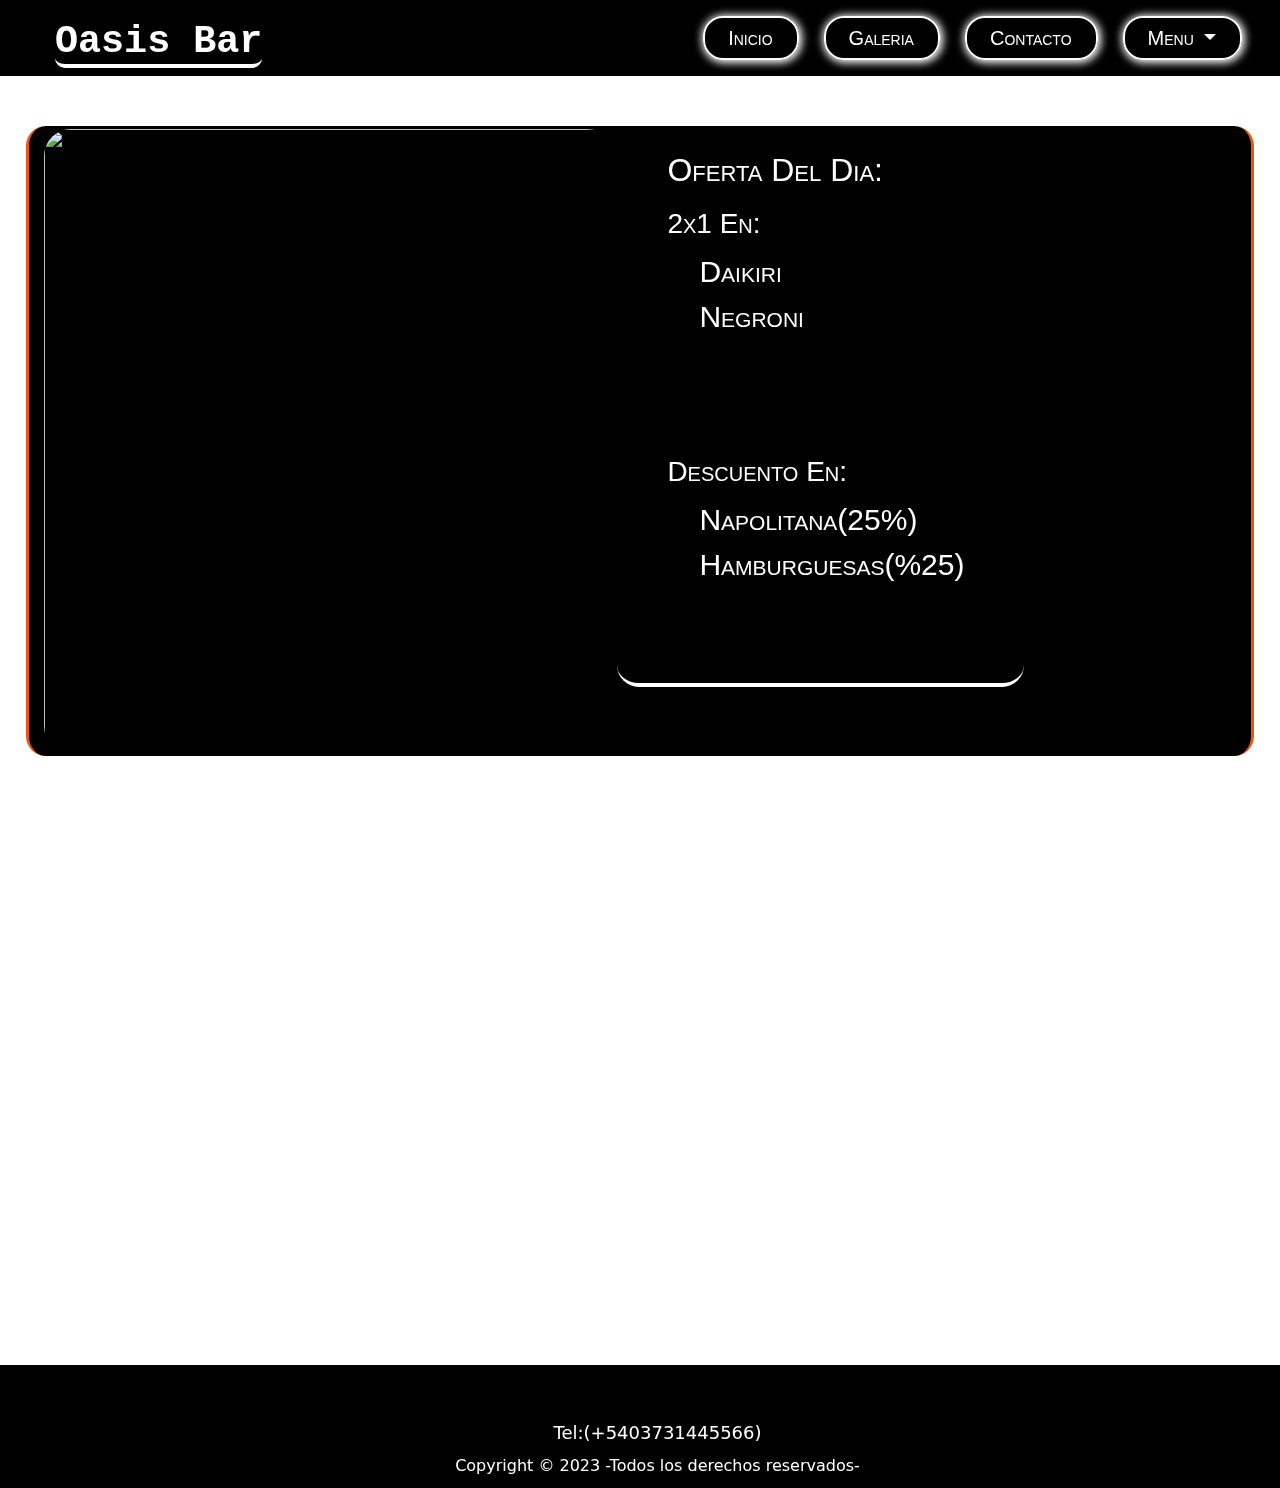
==== commit 010ce10d: "Actualizacion (SASS+Animaciones)" ====
--- a/index.html
+++ b/index.html
@@ -4,10 +4,10 @@
         <meta charset="UTF-8">
         <meta http-equiv="X-UA-Compatible" content="IE=edge">
         <meta name="viewport" content="width=device-width, initial-scale=1.0">
-        <link rel="apple-touch-icon" sizes="180x180" href="/icon/apple-touch-icon.png">
-        <link rel="icon" type="image/png" sizes="32x32" href="/icon/favicon-32x32.png">
-        <link rel="icon" type="image/png" sizes="16x16" href="/icon/favicon-16x16.png">
-        <link rel="manifest" href="/icon/site.webmanifest">
+        <link rel="apple-touch-icon" sizes="180x180" href="/assets/icon/favicon.ico">
+        <link rel="icon" type="image/png" sizes="32x32" href="/assets/icon/favicon-32x32.png">
+        <link rel="icon" type="image/png" sizes="16x16" href="/assets/icon/favicon-16x16.png">
+        <link rel="manifest" href="/assets/icon/site.webmanifest">
         <link href="https://unpkg.com/aos@2.3.1/dist/aos.css" rel="stylesheet">
         <link rel="stylesheet" href="https://cdnjs.cloudflare.com/ajax/libs/animate.css/4.1.1/animate.min.css"/>
         <link href="https://fonts.googleapis.com/css?family=Dancing Script" rel="stylesheet">
@@ -17,8 +17,8 @@
     </head>
     <body>
         <header>
-            <h1 class="animate__animated animate__bounceInLeft">Oasis Bar</h1>
-            <nav class="navbar navbar-dark navbar-expand-lg animate__animated animate__fadeInRight" style="background-color: #000000;">
+            <h1 class="animate__animated animate__fadeIn">Oasis Bar</h1>
+            <nav class="navbar navbar-dark navbar-expand-lg animate__animated animate__fadeIn" style="background-color: #000000;">
                 <div class="container-fluid">
                     <button class="navbar-toggler" type="button" data-bs-toggle="collapse" data-bs-target="#navbarNavDropdown" aria-controls="navbarNavDropdown" aria-expanded="false" aria-label="Toggle navigation">
                         <span class="navbar-toggler-icon"></span>
@@ -51,7 +51,7 @@
         <main class="main-index">
         <section class="body-index">
             <article class="portada">
-                <img data-aos="fade-right" src="image/bar.jpg" class="img-portada" alt="">
+                <img data-aos="fade-right" src="./assets/image/bar.jpg" class="img-portada" alt="">
             </article>
             <article data-aos="fade-left" class="ofertas">
                     <h2>Oferta del dia:</h2>
@@ -84,10 +84,10 @@
          <footer> 
             <div>
                 <ul class="foot">
-                    <li data-aos="fade-right" data-aos-duration="1200"><a target="_blank" href="https://es-la.facebook.com/"><button  ><img src="icon/facebook.svg" alt="facebook"></button></a></li>
-                    <li data-aos="fade-right" data-aos-duration="700"><a target="_blank" href="https://github.com/"><button ><img src="icon/github.svg" alt="github"></button></a></li>
-                    <li data-aos="fade-right" data-aos-duration="500"><a target="_blank" href="https://www.instagram.com/"><button ><img src="icon/instagram.svg" alt="square-instagram"></button></a></li>
-                    <li data-aos="fade-right"><a target="_blank" href="https://twitter.com/?lang=es"><button ><img src="icon/twitter (1).svg" alt="square-twitter"></button></a></li>
+                    <li data-aos="fade-right" data-aos-duration="1200"><a target="_blank" href="https://es-la.facebook.com/"><button  ><img src="./assets/icon/facebook.svg" alt="facebook"></button></a></li>
+                    <li data-aos="fade-right" data-aos-duration="700"><a target="_blank" href="https://github.com/"><button ><img src="./assets/icon/github.svg" alt="github"></button></a></li>
+                    <li data-aos="fade-right" data-aos-duration="500"><a target="_blank" href="https://www.instagram.com/"><button ><img src="./assets/icon/instagram.svg" alt="square-instagram"></button></a></li>
+                    <li data-aos="fade-right"><a target="_blank" href="https://twitter.com/?lang=es"><button ><img src="./assets/icon/twitter (1).svg" alt="square-twitter"></button></a></li>
             </ul>
             <p class="tel">Tel:(+5403731445566)</p><p class="copyright">Copyright © 2023 -Todos los derechos reservados-</p>
             </div> 
--- a/CSS/style.css
+++ b/CSS/style.css
@@ -17,10 +17,11 @@
   display: flex;
   justify-content: center;
   flex-wrap: wrap;
+  padding: 0px !important;
 }
 .foot li {
   display: inline-block;
-  margin-left: 40px;
+  margin: 0 20px 0 20px;
 }
 .foot li button {
   background-color: black;
@@ -35,7 +36,6 @@
 .foot img {
   border: solid rgb(12, 12, 12);
   border-radius: 20px;
-  padding: x;
   color: rgb(252, 249, 249);
   background-color: rgb(80, 78, 78);
   text-decoration: underline 2px rgb(250, 249, 249);
@@ -285,6 +285,7 @@
 
 .article-menu ul {
   justify-content: center;
+  align-items: center;
   margin: 15px 0 60px 0;
 }
 .article-menu ul li, .article-menu ul .puntos {
@@ -297,7 +298,7 @@
 }
 
 .puntos {
-  letter-spacing: 0.5vw;
+  letter-spacing: 0.5vw !important;
 }
 
 .div-menu {
@@ -325,9 +326,19 @@
 
 .article-platos ul {
   justify-content: center;
+  align-items: center;
   margin: 15px 0 60px 0;
 }
-.article-platos ul li, .article-platos ul .puntos {
+.article-platos ul li {
+  color: white;
+  font-size: 1.3vw;
+  font-family: "Lucida Sans", "Lucida Sans Regular", "Lucida Grande", "Lucida Sans Unicode", Geneva, Verdana, sans-serif;
+  font-variant: small-caps;
+  text-transform: capitalize;
+  padding: 2px 8px 25px 8px;
+}
+
+.puntos {
   color: white;
   font-size: 1.3vw;
   font-family: "Lucida Sans", "Lucida Sans Regular", "Lucida Grande", "Lucida Sans Unicode", Geneva, Verdana, sans-serif;
@@ -458,7 +469,7 @@
   display: flex;
   min-height: 100vh;
   flex-direction: column;
-  background-image: url(../image/patron-simple-abstracto-dorado-vectorial-costuras-cadenas_419911-941.jpg);
+  background-image: url(./assets/image/fondo2.jpg);
   background-attachment: fixed;
 }
 
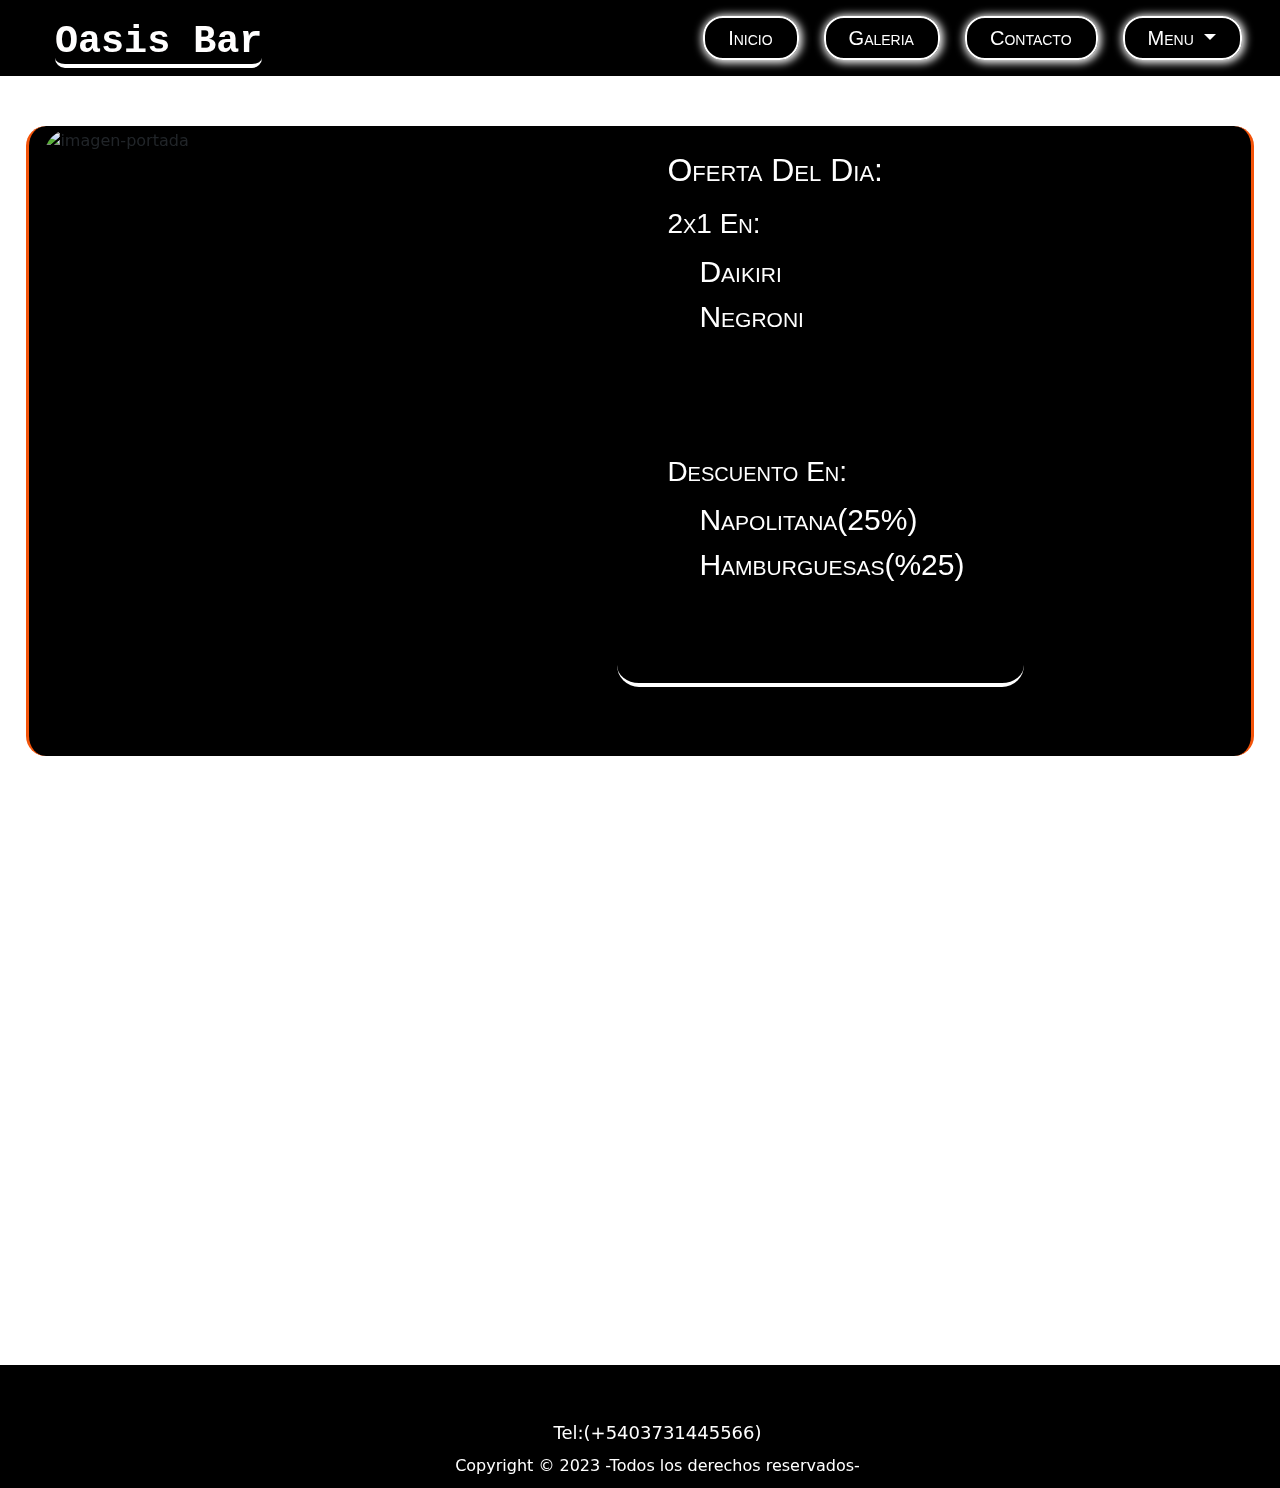
==== commit fee61927: "Update index.html" ====
--- a/index.html
+++ b/index.html
@@ -51,7 +51,7 @@
         <main class="main-index">
         <section class="body-index">
             <article class="portada">
-                <img data-aos="fade-right" src="./assets/image/bar.jpg" class="img-portada" alt="">
+                <img data-aos="fade-right" src="./assets/image/bar.jpg" class="img-portada" alt="imagen-portada">
             </article>
             <article data-aos="fade-left" class="ofertas">
                     <h2>Oferta del dia:</h2>
